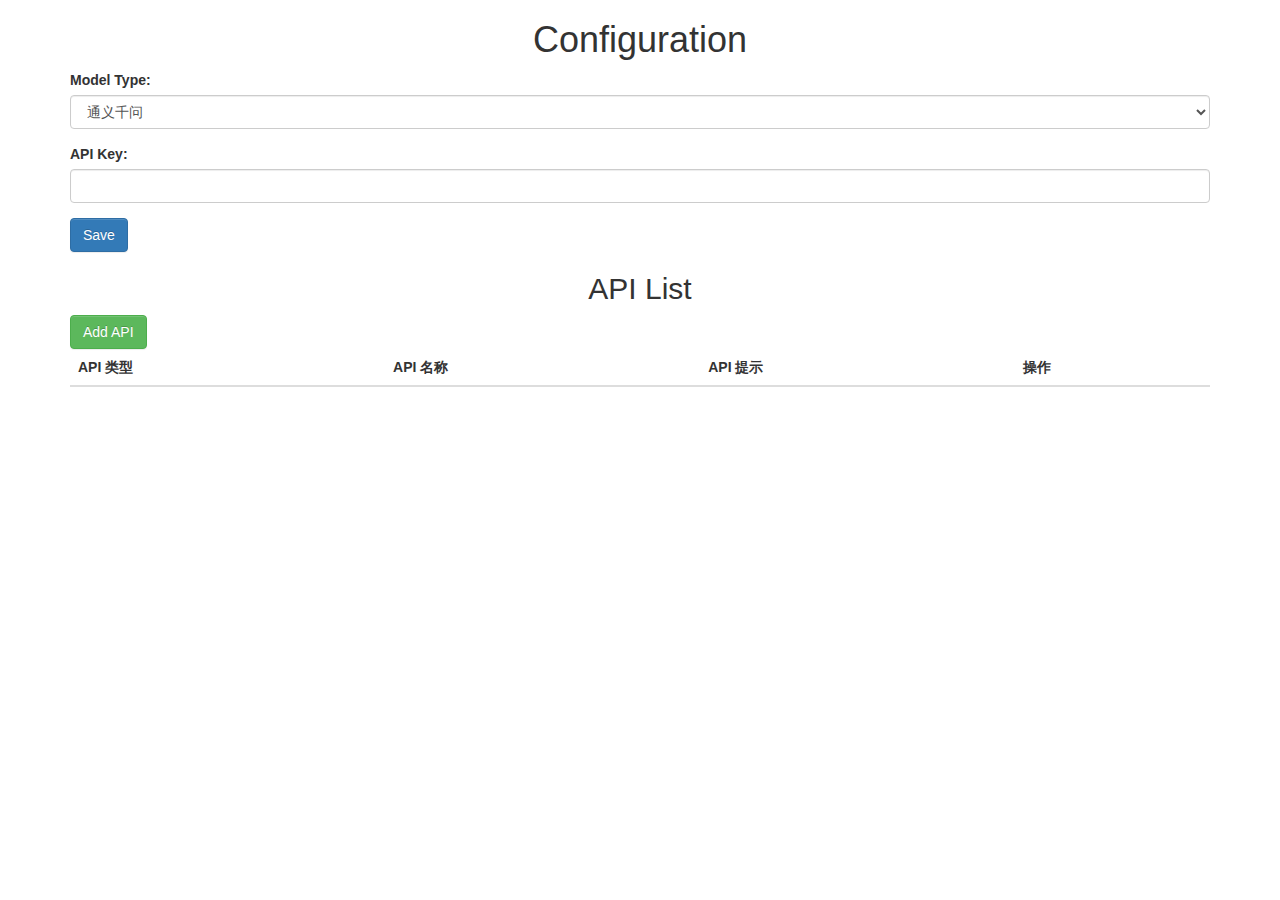
==== extension/options.html @ 3c166bbd "首次提交" ====
<!DOCTYPE html>
<html>
<head>
    <title>Options</title>
    <meta charset="UTF-8">

    <link href="jquery-ui-1.13.2.custom/jquery-ui.css" rel="stylesheet">
    <link href="jquery-ui-1.13.2.custom/jquery-ui.structure.min.css" rel="stylesheet">
    <link href="jquery-ui-1.13.2.custom/jquery-ui.theme.min.css" rel="stylesheet">
    <link href="bootstrap-3.4.1-dist/css/bootstrap-theme.css" rel="stylesheet">
    <link href="bootstrap-3.4.1-dist/css/bootstrap.css" rel="stylesheet">
</head>
<body>
<div class="container">
    <h1 class="text-center">Configuration</h1>

    <div class="form-group" style="display: none">
        <label for="serverUrl">Server URL:</label>
        <input type="text" id="serverUrl" class="form-control">
    </div>

    <div class="form-group">
        <label for="model_type">Model Type:</label>
        <select id="model_type" class="form-control">
            <option value="generic">通义千问</option>
            <option value="openai">OpenAI</option>
        </select>
    </div>
    <!-- 新增的 openai_model 下拉选择框 -->
    <div id="openai_model_div" class="form-group" style="display:none;">
        <label for="openai_model">OpenAI Model:</label>
        <select id="openai_model" class="form-control">
            <option value="gpt-3.5-turbo">gpt-3.5-turbo</option>
            <option value="gpt-3.5-turbo-0613">gpt-3.5-turbo-0613</option>
            <option value="gpt-3.5-turbo-16k">gpt-3.5-turbo-16k</option>
            <option value="gpt-3.5-turbo-16k-0613">gpt-3.5-turbo-16k-0613</option>
            <option value="gpt-4">gpt-4</option>
            <option value="gpt-4-0613">gpt-4-0613</option>
            <option value="gpt-4-32k">gpt-4-32k</option>
            <option value="gpt-4-32k-0613">gpt-4-32k-0613</option>
        </select>
    </div>


    <div class="form-group">
        <label for="api_key">API Key:</label>
        <input type="text" id="api_key" class="form-control">
    </div>

    <button id="save" class="btn btn-primary">Save</button>

    <h2 class="text-center">API List</h2>

    <button id="addApi" class="btn btn-success">Add API</button>

    <div id="apiList" class="mt-4"></div>
</div>

<script src="jquery-ui-1.13.2.custom/external/jquery/jquery.js"></script>
<script src="jquery-ui-1.13.2.custom/jquery-ui.js"></script>
<script src="bootstrap-3.4.1-dist/js/bootstrap.js"></script>
<script src="options.js"></script>
</body>
</html>
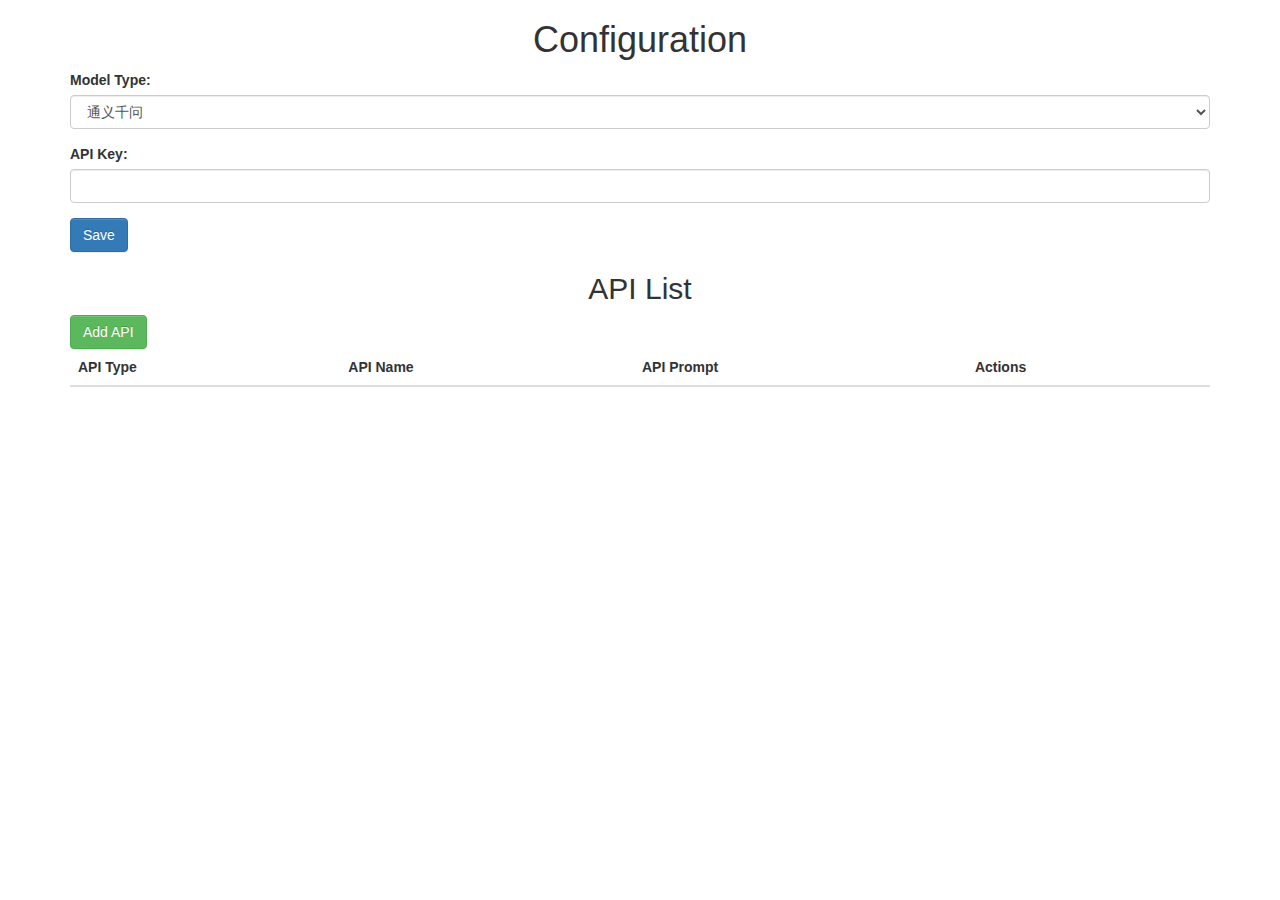
==== commit af2d271e: "代码做一些调整" ====
--- a/extension/options.html
+++ b/extension/options.html
@@ -22,8 +22,8 @@
     <div class="form-group">
         <label for="model_type">Model Type:</label>
         <select id="model_type" class="form-control">
+            <option value="openai">OpenAI</option>
             <option value="generic">通义千问</option>
-            <option value="openai">OpenAI</option>
         </select>
     </div>
     <!-- 新增的 openai_model 下拉选择框 -->
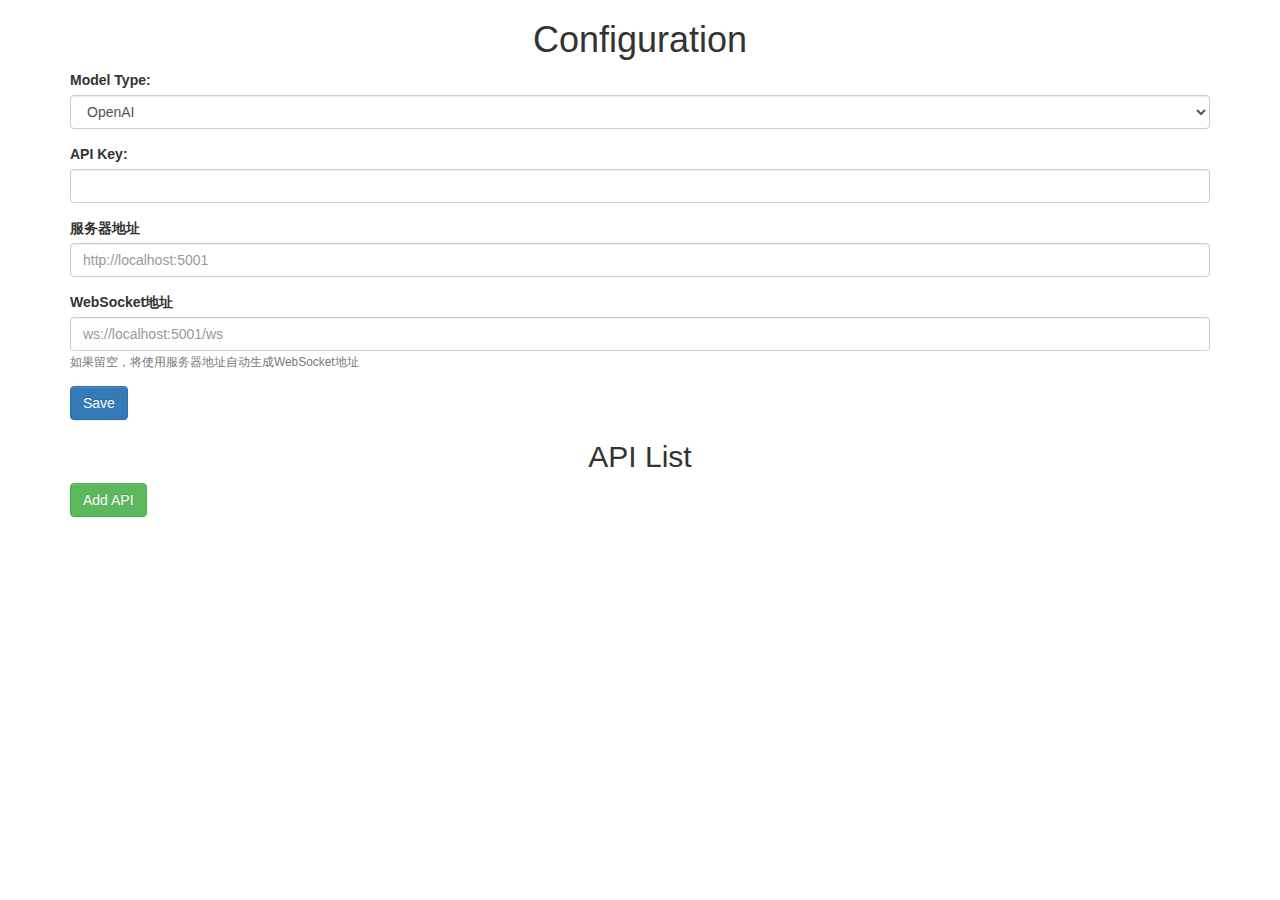
==== commit ceb7552a: "增加长连接截图功能" ====
--- a/extension/options.html
+++ b/extension/options.html
@@ -47,6 +47,16 @@
         <input type="text" id="api_key" class="form-control">
     </div>
 
+    <div class="form-group">
+        <label for="serverUrl">服务器地址</label>
+        <input type="text" class="form-control" id="serverUrl" placeholder="http://localhost:5001">
+    </div>
+    <div class="form-group">
+        <label for="wsUrl">WebSocket地址</label>
+        <input type="text" class="form-control" id="wsUrl" placeholder="ws://localhost:5001/ws">
+        <small class="form-text text-muted">如果留空，将使用服务器地址自动生成WebSocket地址</small>
+    </div>
+
     <button id="save" class="btn btn-primary">Save</button>
 
     <h2 class="text-center">API List</h2>
